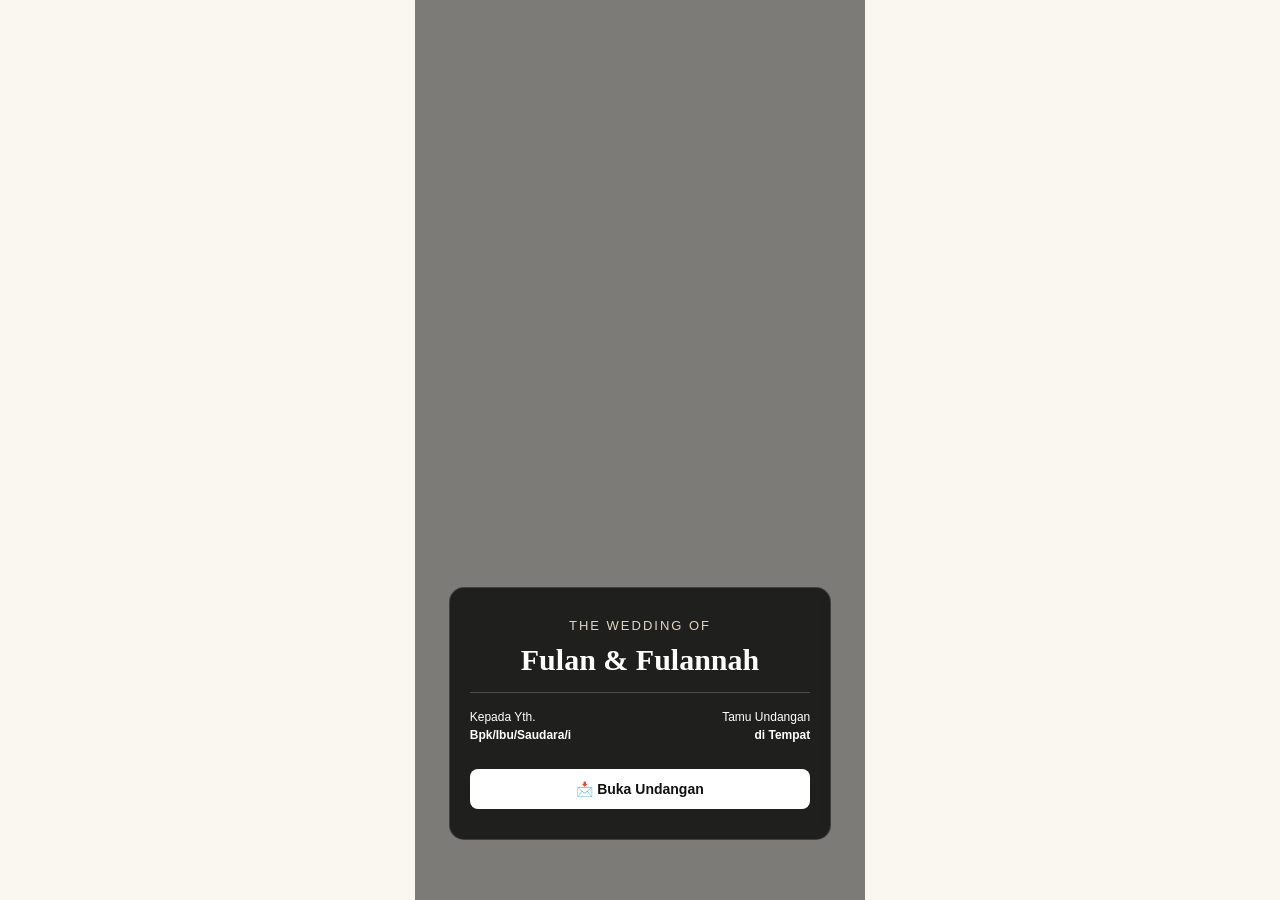
==== demo.html @ 08e1ef1c "Update demo.html" ====
<!DOCTYPE html>
<html lang="id">
<head>
    <meta charset="UTF-8">
    <meta name="viewport" content="width=device-width, initial-scale=1.0">
    <title>Undangan Pernikahan: Fulan & Fulannah</title>
    <style>
        /* CSS UTAMA */
        body { font-family: 'Segoe UI', Arial, sans-serif; background-color: #faf6f0; color: #4a4a4a; margin: 0; padding: 0; text-align: center; overflow: hidden; }
        .container { max-width: 450px; background: #ffffff; margin: 0 auto; box-shadow: 0 0 20px rgba(0,0,0,0.1); min-height: 100vh; position: relative; padding-bottom: 60px; }
        
        /* 1. HALAMAN COVER (SAMPUL AWAL) */
        /* Perubahan: menggunakan flex-end agar konten otomatis merapat ke bawah layar */
        .cover-overlay { position: fixed; top: 0; left: 50%; transform: translateX(-50%); width: 100%; max-width: 450px; height: 100vh; background: linear-gradient(rgba(0,0,0,0.5), rgba(0,0,0,0.5)), url('https://picsum.photos') no-repeat center/cover; z-index: 9999; display: flex; flex-direction: column; justify-content: flex-end; align-items: center; box-sizing: border-box; transition: transform 0.8s ease-in-out; }
        
        /* Perubahan: Ditambahkan margin-bottom agar posisi kotak berada pas di area bawah layar HP */
        .cover-box { background: rgba(0, 0, 0, 0.75); padding: 30px 20px; border-radius: 15px; width: 85%; backdrop-filter: blur(5px); color: white; border: 1px solid rgba(255,255,255,0.15); box-sizing: border-box; margin-bottom: 60px; }
        .cover-box h3 { font-size: 13px; text-transform: uppercase; letter-spacing: 2px; margin: 0 0 10px 0; font-weight: 400; color: #e0d5c1; }
        .cover-box h1 { font-size: 30px; font-family: 'Georgia', serif; margin: 10px 0; }
        .cover-box .line { height: 1px; background: rgba(255,255,255,0.2); margin: 15px 0; }
        .tamu-info { display: flex; justify-content: space-between; text-align: left; font-size: 12px; margin-bottom: 25px; line-height: 1.5; }
        
        /* TOMBOL BUKA UNDANGAN */
        .btn-buka { display: inline-flex; align-items: center; justify-content: center; gap: 8px; width: 100%; background: #ffffff; color: #111111; border: none; padding: 12px 0; border-radius: 8px; font-size: 14px; font-weight: bold; cursor: pointer; transition: background 0.2s; text-decoration: none; }
        .btn-buka:hover { background: #e5e5e5; }

        /* CONTENT UTAMA (TERSEMBUNYI DI AWAL) */
        .main-content { display: none; }
        section { padding: 40px 20px; border-bottom: 1px dashed #e0d5c1; }
        h2 { font-size: 24px; font-family: 'Georgia', serif; color: #c49a45; margin-bottom: 20px; }
        .mempelai-box { margin: 30px 0; }
        .mempelai-nama { font-size: 22px; font-weight: bold; color: #333; }
        .mempelai-ortu { font-size: 13px; color: #777; font-style: italic; }
        .ampersand { font-size: 32px; color: #c49a45; font-family: 'Georgia', serif; margin: 15px 0; }
        
        /* TOMBOL MUSIK FLOATING */
        .music-btn { position: fixed; bottom: 20px; right: 20px; background: #c49a45; color: white; border: none; width: 45px; height: 45px; border-radius: 50%; cursor: pointer; font-size: 18px; box-shadow: 0 4px 10px rgba(0,0,0,0.2); z-index: 999; display: none; }
    </style>
</head>
<body>

    <!-- 1. HALAMAN COVER (SAMPUL DEPAN) -->
    <div class="cover-overlay" id="coverPage">
        <div class="cover-box">
            <h3>The Wedding Of</h3>
            <h1>Fulan & Fulannah</h1>
            <div class="line"></div>
            <div class="tamu-info">
                <div>Kepada Yth.<br><strong>Bpk/Ibu/Saudara/i</strong></div>
                <div style="text-align: right;">Tamu Undangan<br><strong>di Tempat</strong></div>
            </div>
            <button class="btn-buka" onclick="bukaUndangan()">📩 Buka Undangan</button>
        </div>
    </div>

    <!-- ELEMEN MUSIK -->
    <button class="music-btn" onclick="toggleMusic()" id="musicBtn">🎵</button>
    <audio id="bgMusic" loop>
        <source src="https://soundhelix.com" type="audio/mpeg">
    </audio>

    <!-- 2. ISI UTAMA UNDANGAN (MUNCUL SETELAH DIKLIK) -->
    <div class="container main-content" id="mainContent">
        <section style="padding-top: 40px;">
            <h2>Selamat Datang</h2>
            <p style="font-size: 14px; line-height: 1.6;">Dengan memohon rahmat Allah SWT, kami mengundang Bapak/Ibu/Saudara/i ke acara pernikahan kami:</p>
            
            <div class="mempelai-box">
                <div class="mempelai-nama">Fulan, S.T.</div>
                <div class="mempelai-ortu">Putra dari Bpk. A & Ibu B</div>
            </div>
            
            <div class="ampersand">&</div>
            
            <div class="mempelai-box">
                <div class="mempelai-nama">Fulannah, S.E.</div>
                <div class="mempelai-ortu">Putri dari Bpk. C & Ibu D</div>
            </div>
        </section>

        <section>
            <h2>Waktu & Tempat</h2>
            <p><strong>Kamis, 18 Juni 2026</strong></p>
            <p>⏰ 08:00 WIB - Selesai</p>
            <p>📍 Lokasi Pernikahan Klien Anda</p>
        </section>
    </div>

    <!-- SCRIPT LOGIKA KONTROL -->
    <script>
        const music = document.getElementById("bgMusic");
        const musicBtn = document.getElementById("musicBtn");

        function bukaUndangan() {
            const cover = document.getElementById("coverPage");
            cover.style.transform = "translateY(-100vh)";
            
            document.getElementById("mainContent").style.display = "block";
            musicBtn.style.display = "block";
            
            document.body.style.overflow = "auto";
            
            music.play();
            musicBtn.innerText = "⏸️";
        }

        function toggleMusic() {
            if (music.paused) { music.play(); musicBtn.innerText = "⏸️"; } 
            else { music.pause(); musicBtn.innerText = "🎵"; }
        }
    </script>
</body>
</html>
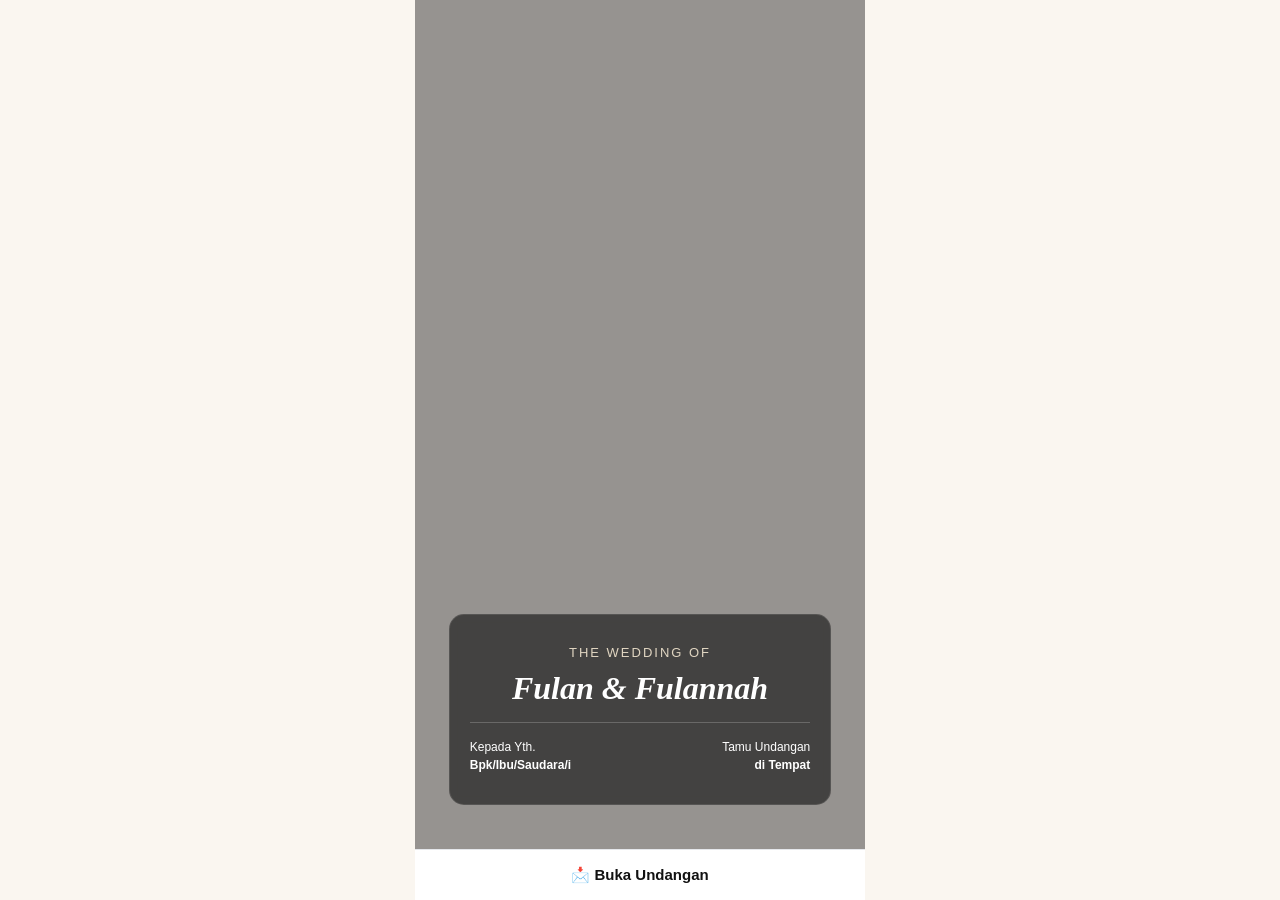
==== commit 16dab5f0: "Update demo.html" ====
--- a/demo.html
+++ b/demo.html
@@ -10,19 +10,20 @@
         .container { max-width: 450px; background: #ffffff; margin: 0 auto; box-shadow: 0 0 20px rgba(0,0,0,0.1); min-height: 100vh; position: relative; padding-bottom: 60px; }
         
         /* 1. HALAMAN COVER (SAMPUL AWAL) */
-        /* Perubahan: menggunakan flex-end agar konten otomatis merapat ke bawah layar */
-        .cover-overlay { position: fixed; top: 0; left: 50%; transform: translateX(-50%); width: 100%; max-width: 450px; height: 100vh; background: linear-gradient(rgba(0,0,0,0.5), rgba(0,0,0,0.5)), url('https://picsum.photos') no-repeat center/cover; z-index: 9999; display: flex; flex-direction: column; justify-content: flex-end; align-items: center; box-sizing: border-box; transition: transform 0.8s ease-in-out; }
+        .cover-overlay { position: fixed; top: 0; left: 50%; transform: translateX(-50%); width: 100%; max-width: 450px; height: 100vh; background: linear-gradient(rgba(0,0,0,0.4), rgba(0,0,0,0.4)), url('https://picsum.photos') no-repeat center/cover; z-index: 9999; display: flex; flex-direction: column; justify-content: flex-end; align-items: center; box-sizing: border-box; transition: transform 0.8s ease-in-out; }
         
-        /* Perubahan: Ditambahkan margin-bottom agar posisi kotak berada pas di area bawah layar HP */
-        .cover-box { background: rgba(0, 0, 0, 0.75); padding: 30px 20px; border-radius: 15px; width: 85%; backdrop-filter: blur(5px); color: white; border: 1px solid rgba(255,255,255,0.15); box-sizing: border-box; margin-bottom: 60px; }
-        .cover-box h3 { font-size: 13px; text-transform: uppercase; letter-spacing: 2px; margin: 0 0 10px 0; font-weight: 400; color: #e0d5c1; }
-        .cover-box h1 { font-size: 30px; font-family: 'Georgia', serif; margin: 10px 0; }
+        /* KOTAK HITAM TRANSPARAN (DIPOSISIKAN PERSIS DI ATAS TOMBOL) */
+        .cover-box { background: rgba(0, 0, 0, 0.55); padding: 30px 20px; border-radius: 15px; width: 85%; backdrop-filter: blur(4px); color: white; border: 1px solid rgba(255,255,255,0.1); box-sizing: border-box; margin-bottom: 95px; /* Jarak pas agar tidak tertimpa tombol bawah */ text-align: left; }
+        .cover-box h3 { font-size: 13px; text-transform: uppercase; letter-spacing: 2px; margin: 0 0 10px 0; font-weight: 400; color: #e0d5c1; text-align: center; }
+        .cover-box h1 { font-size: 32px; font-family: 'Georgia', serif; margin: 10px 0; text-align: center; font-style: italic; }
         .cover-box .line { height: 1px; background: rgba(255,255,255,0.2); margin: 15px 0; }
-        .tamu-info { display: flex; justify-content: space-between; text-align: left; font-size: 12px; margin-bottom: 25px; line-height: 1.5; }
+        .tamu-info { display: flex; justify-content: space-between; font-size: 12px; line-height: 1.5; }
         
-        /* TOMBOL BUKA UNDANGAN */
-        .btn-buka { display: inline-flex; align-items: center; justify-content: center; gap: 8px; width: 100%; background: #ffffff; color: #111111; border: none; padding: 12px 0; border-radius: 8px; font-size: 14px; font-weight: bold; cursor: pointer; transition: background 0.2s; text-decoration: none; }
-        .btn-buka:hover { background: #e5e5e5; }
+        /* BAR PUTIH PANJANG DI BAGIAN PALING BAWAH LAYAR HP (PERSIS SEPERTI CONTOH) */
+        .btn-buka-bar { position: absolute; bottom: 0; left: 0; width: 100%; background: #ffffff; padding: 15px 0; border-top: 1px solid #e5e7eb; box-sizing: border-box; display: flex; justify-content: center; align-items: center; }
+        
+        /* TOMBOL BUKA UNDANGAN DI DALAM BAR */
+        .btn-buka { display: inline-flex; align-items: center; justify-content: center; gap: 8px; background: transparent; color: #111111; border: none; font-size: 15px; font-weight: bold; cursor: pointer; text-decoration: none; width: 100%; }
 
         /* CONTENT UTAMA (TERSEMBUNYI DI AWAL) */
         .main-content { display: none; }
@@ -39,7 +40,7 @@
 </head>
 <body>
 
-    <!-- 1. HALAMAN COVER (SAMPUL DEPAN) -->
+    <!-- 1. HALAMAN COVER -->
     <div class="cover-overlay" id="coverPage">
         <div class="cover-box">
             <h3>The Wedding Of</h3>
@@ -49,6 +50,10 @@
                 <div>Kepada Yth.<br><strong>Bpk/Ibu/Saudara/i</strong></div>
                 <div style="text-align: right;">Tamu Undangan<br><strong>di Tempat</strong></div>
             </div>
+        </div>
+        
+        <!-- BAR PUTIH DI BAGIAN BAWAH -->
+        <div class="btn-buka-bar">
             <button class="btn-buka" onclick="bukaUndangan()">📩 Buka Undangan</button>
         </div>
     </div>
@@ -59,7 +64,7 @@
         <source src="https://soundhelix.com" type="audio/mpeg">
     </audio>
 
-    <!-- 2. ISI UTAMA UNDANGAN (MUNCUL SETELAH DIKLIK) -->
+    <!-- 2. ISI UTAMA UNDANGAN -->
     <div class="container main-content" id="mainContent">
         <section style="padding-top: 40px;">
             <h2>Selamat Datang</h2>
@@ -86,7 +91,6 @@
         </section>
     </div>
 
-    <!-- SCRIPT LOGIKA KONTROL -->
     <script>
         const music = document.getElementById("bgMusic");
         const musicBtn = document.getElementById("musicBtn");
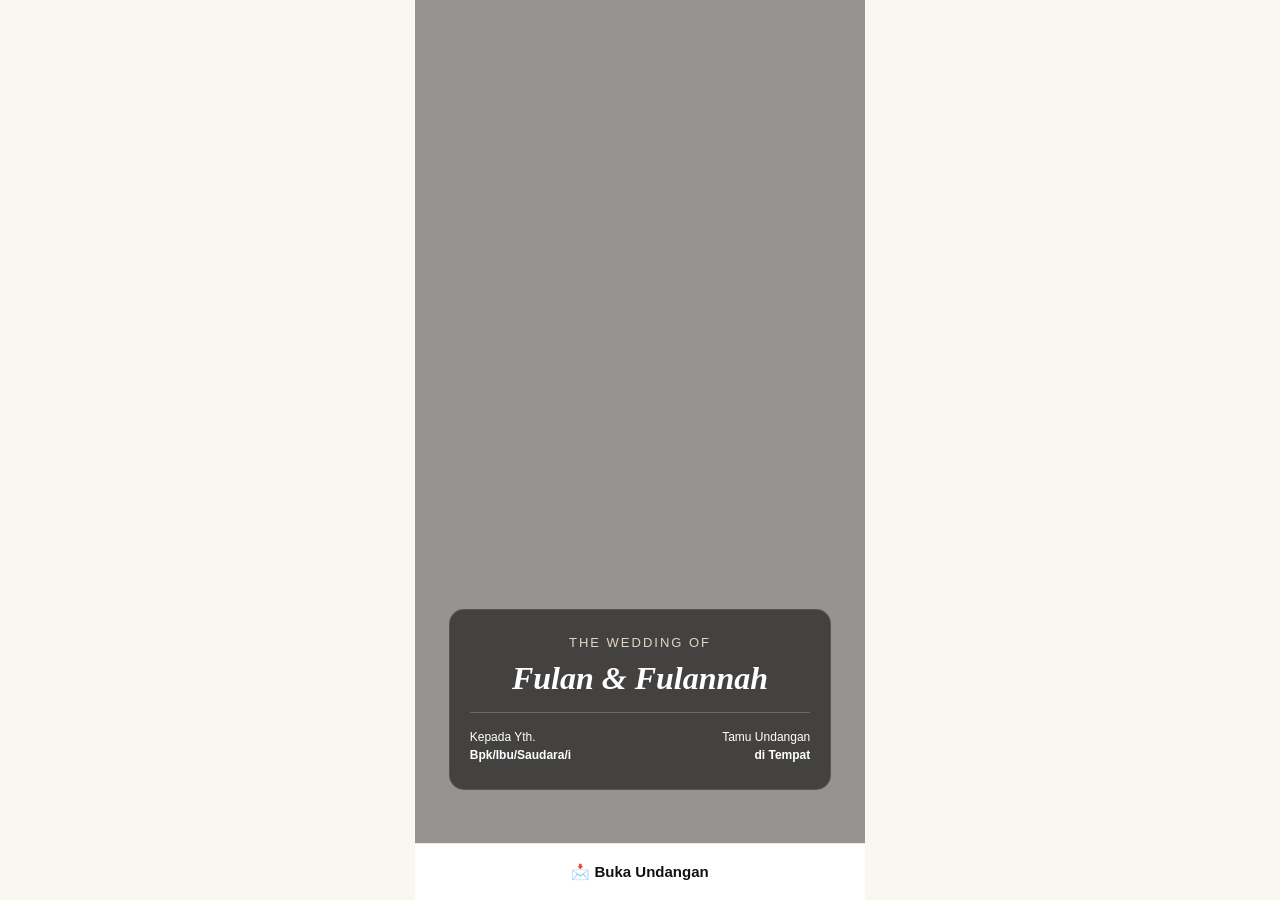
==== commit d9784954: "Update demo.html" ====
--- a/demo.html
+++ b/demo.html
@@ -7,22 +7,24 @@
     <style>
         /* CSS UTAMA */
         body { font-family: 'Segoe UI', Arial, sans-serif; background-color: #faf6f0; color: #4a4a4a; margin: 0; padding: 0; text-align: center; overflow: hidden; }
-        .container { max-width: 450px; background: #ffffff; margin: 0 auto; box-shadow: 0 0 20px rgba(0,0,0,0.1); min-height: 100vh; position: relative; padding-bottom: 60px; }
+        .container { max-width: 450px; background: #ffffff; margin: 0 auto; box-shadow: 0 0 20px rgba(0,0,0,0.1); min-height: 100vh; min-height: 100dvh; position: relative; padding-bottom: 60px; }
         
         /* 1. HALAMAN COVER (SAMPUL AWAL) */
-        .cover-overlay { position: fixed; top: 0; left: 50%; transform: translateX(-50%); width: 100%; max-width: 450px; height: 100vh; background: linear-gradient(rgba(0,0,0,0.4), rgba(0,0,0,0.4)), url('https://picsum.photos') no-repeat center/cover; z-index: 9999; display: flex; flex-direction: column; justify-content: flex-end; align-items: center; box-sizing: border-box; transition: transform 0.8s ease-in-out; }
+        /* Perbaikan: Menggunakan 100dvh agar dinamis mengikuti tinggi browser HP yang terpotong bar */
+        .cover-overlay { position: fixed; top: 0; left: 50%; transform: translateX(-50%); width: 100%; max-width: 450px; height: 100vh; height: 100dvh; background: linear-gradient(rgba(0,0,0,0.4), rgba(0,0,0,0.4)), url('https://picsum.photos') no-repeat center/cover; z-index: 9999; display: flex; flex-direction: column; justify-content: flex-end; align-items: center; box-sizing: border-box; transition: transform 0.8s ease-in-out; }
         
-        /* KOTAK HITAM TRANSPARAN (DIPOSISIKAN PERSIS DI ATAS TOMBOL) */
-        .cover-box { background: rgba(0, 0, 0, 0.55); padding: 30px 20px; border-radius: 15px; width: 85%; backdrop-filter: blur(4px); color: white; border: 1px solid rgba(255,255,255,0.1); box-sizing: border-box; margin-bottom: 95px; /* Jarak pas agar tidak tertimpa tombol bawah */ text-align: left; }
+        /* KOTAK HITAM TRANSPARAN */
+        .cover-box { background: rgba(0, 0, 0, 0.55); padding: 25px 20px; border-radius: 15px; width: 85%; backdrop-filter: blur(4px); color: white; border: 1px solid rgba(255,255,255,0.1); box-sizing: border-box; margin-bottom: 110px; /* Ditambah agar kotak hitam naik sedikit menjauhi tombol bawah */ text-align: left; }
         .cover-box h3 { font-size: 13px; text-transform: uppercase; letter-spacing: 2px; margin: 0 0 10px 0; font-weight: 400; color: #e0d5c1; text-align: center; }
         .cover-box h1 { font-size: 32px; font-family: 'Georgia', serif; margin: 10px 0; text-align: center; font-style: italic; }
         .cover-box .line { height: 1px; background: rgba(255,255,255,0.2); margin: 15px 0; }
         .tamu-info { display: flex; justify-content: space-between; font-size: 12px; line-height: 1.5; }
         
-        /* BAR PUTIH PANJANG DI BAGIAN PALING BAWAH LAYAR HP (PERSIS SEPERTI CONTOH) */
-        .btn-buka-bar { position: absolute; bottom: 0; left: 0; width: 100%; background: #ffffff; padding: 15px 0; border-top: 1px solid #e5e7eb; box-sizing: border-box; display: flex; justify-content: center; align-items: center; }
+        /* BAR PUTIH DI BAGIAN BAWAH LAYAR HP */
+        /* Perbaikan: Menggunakan bottom: env() untuk menghindari notch/home indicator pada HP modern */
+        .btn-buka-bar { position: absolute; bottom: 0; bottom: env(safe-area-inset-bottom); left: 0; width: 100%; background: #ffffff; padding: 18px 0; border-top: 1px solid #e5e7eb; box-sizing: border-box; display: flex; justify-content: center; align-items: center; padding-bottom: calc(18px + env(safe-area-inset-bottom)); }
         
-        /* TOMBOL BUKA UNDANGAN DI DALAM BAR */
+        /* TOMBOL BUKA UNDANGAN */
         .btn-buka { display: inline-flex; align-items: center; justify-content: center; gap: 8px; background: transparent; color: #111111; border: none; font-size: 15px; font-weight: bold; cursor: pointer; text-decoration: none; width: 100%; }
 
         /* CONTENT UTAMA (TERSEMBUNYI DI AWAL) */
@@ -97,7 +99,7 @@
 
         function bukaUndangan() {
             const cover = document.getElementById("coverPage");
-            cover.style.transform = "translateY(-100vh)";
+            cover.style.transform = "translateY(-100dvh)"; // Diupdate ke 100dvh
             
             document.getElementById("mainContent").style.display = "block";
             musicBtn.style.display = "block";
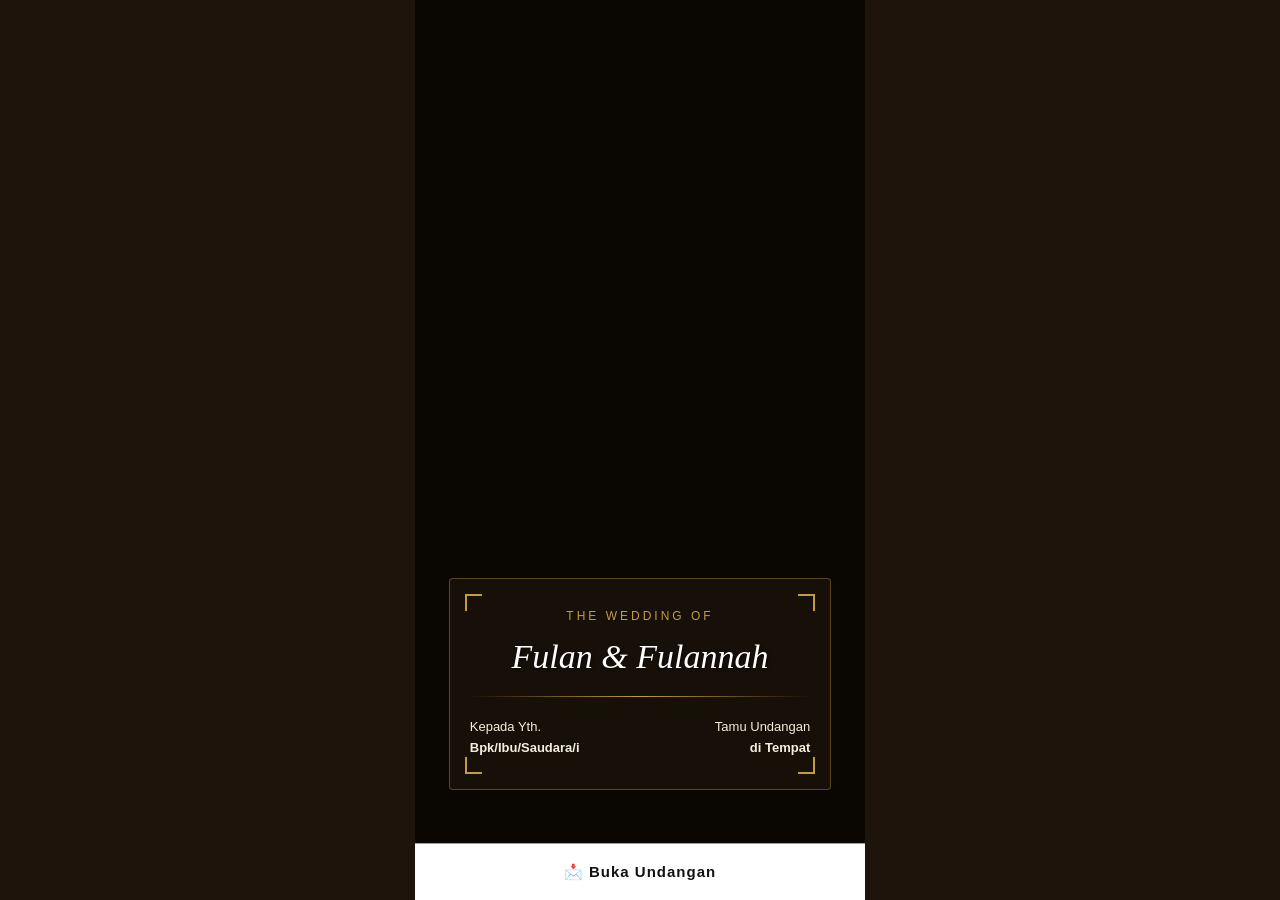
==== commit 194d5633: "Update demo.html" ====
--- a/demo.html
+++ b/demo.html
@@ -3,48 +3,69 @@
 <head>
     <meta charset="UTF-8">
     <meta name="viewport" content="width=device-width, initial-scale=1.0">
-    <title>Undangan Pernikahan: Fulan & Fulannah</title>
+    <title>Undangan Pernikahan Tema Jawa-01</title>
     <style>
-        /* CSS UTAMA */
-        body { font-family: 'Segoe UI', Arial, sans-serif; background-color: #faf6f0; color: #4a4a4a; margin: 0; padding: 0; text-align: center; overflow: hidden; }
-        .container { max-width: 450px; background: #ffffff; margin: 0 auto; box-shadow: 0 0 20px rgba(0,0,0,0.1); min-height: 100vh; min-height: 100dvh; position: relative; padding-bottom: 60px; }
-        
-        /* 1. HALAMAN COVER (SAMPUL AWAL) */
-        /* Perbaikan: Menggunakan 100dvh agar dinamis mengikuti tinggi browser HP yang terpotong bar */
-        .cover-overlay { position: fixed; top: 0; left: 50%; transform: translateX(-50%); width: 100%; max-width: 450px; height: 100vh; height: 100dvh; background: linear-gradient(rgba(0,0,0,0.4), rgba(0,0,0,0.4)), url('https://picsum.photos') no-repeat center/cover; z-index: 9999; display: flex; flex-direction: column; justify-content: flex-end; align-items: center; box-sizing: border-box; transition: transform 0.8s ease-in-out; }
-        
-        /* KOTAK HITAM TRANSPARAN */
-        .cover-box { background: rgba(0, 0, 0, 0.55); padding: 25px 20px; border-radius: 15px; width: 85%; backdrop-filter: blur(4px); color: white; border: 1px solid rgba(255,255,255,0.1); box-sizing: border-box; margin-bottom: 110px; /* Ditambah agar kotak hitam naik sedikit menjauhi tombol bawah */ text-align: left; }
-        .cover-box h3 { font-size: 13px; text-transform: uppercase; letter-spacing: 2px; margin: 0 0 10px 0; font-weight: 400; color: #e0d5c1; text-align: center; }
-        .cover-box h1 { font-size: 32px; font-family: 'Georgia', serif; margin: 10px 0; text-align: center; font-style: italic; }
-        .cover-box .line { height: 1px; background: rgba(255,255,255,0.2); margin: 15px 0; }
-        .tamu-info { display: flex; justify-content: space-between; font-size: 12px; line-height: 1.5; }
-        
-        /* BAR PUTIH DI BAGIAN BAWAH LAYAR HP */
-        /* Perbaikan: Menggunakan bottom: env() untuk menghindari notch/home indicator pada HP modern */
-        .btn-buka-bar { position: absolute; bottom: 0; bottom: env(safe-area-inset-bottom); left: 0; width: 100%; background: #ffffff; padding: 18px 0; border-top: 1px solid #e5e7eb; box-sizing: border-box; display: flex; justify-content: center; align-items: center; padding-bottom: calc(18px + env(safe-area-inset-bottom)); }
-        
-        /* TOMBOL BUKA UNDANGAN */
-        .btn-buka { display: inline-flex; align-items: center; justify-content: center; gap: 8px; background: transparent; color: #111111; border: none; font-size: 15px; font-weight: bold; cursor: pointer; text-decoration: none; width: 100%; }
-
-        /* CONTENT UTAMA (TERSEMBUNYI DI AWAL) */
+        /* CSS RESET & CORE FORMATTING */
+        html { scroll-behavior: smooth; }
+        body { font-family: 'Times New Roman', Times, Georgia, serif; background-color: #1f140b; color: #f5eedc; margin: 0; padding: 0; text-align: center; overflow: hidden; }
+        
+        .container { max-width: 450px; background: #2c1d11; margin: 0 auto; box-shadow: 0 0 30px rgba(0,0,0,0.7); min-height: 100vh; position: relative; padding-bottom: 90px; box-sizing: border-box; }
+        
+        /* 1. HALAMAN COVER (SAMPUL DEPAN) */
+        .cover-overlay { position: fixed; top: 0; left: 50%; transform: translateX(-50%); width: 100%; max-width: 450px; height: 100vh; height: 100dvh; background: linear-gradient(rgba(0,0,0,0.65), rgba(0,0,0,0.65)), url('https://picsum.photos') no-repeat center/cover; z-index: 9999; display: flex; flex-direction: column; justify-content: flex-end; align-items: center; box-sizing: border-box; transition: transform 0.8s ease-in-out; }
+        
+        /* KOTAK DEKORATIF JAWA TRANSPARAN */
+        .cover-box { background: rgba(27, 18, 10, 0.85); padding: 30px 20px; border-radius: 4px; width: 85%; backdrop-filter: blur(5px); color: #f5eedc; border: 1px solid rgba(196, 154, 69, 0.4); box-sizing: border-box; margin-bottom: 110px; text-align: left; position: relative; }
+        .cover-box h3 { font-size: 12px; text-transform: uppercase; letter-spacing: 3px; margin: 0 0 10px 0; font-weight: normal; color: #c49a45; text-align: center; font-family: 'Segoe UI', Arial, sans-serif; }
+        .cover-box h1 { font-size: 34px; font-weight: normal; margin: 15px 0; text-align: center; font-style: italic; color: #ffffff; text-shadow: 1px 1px 3px rgba(0,0,0,0.5); }
+        .cover-box .line { height: 1px; background: linear-gradient(to right, transparent, #c49a45, transparent); margin: 20px 0; }
+        .tamu-info { display: flex; justify-content: space-between; font-size: 13px; line-height: 1.6; font-family: 'Segoe UI', Arial, sans-serif; }
+        
+        /* BAR TOMBOL BUKA UNDANGAN (MELEKAT DI BAWAH LAYAR) */
+        .btn-buka-bar { position: absolute; bottom: 0; left: 0; width: 100%; background: #ffffff; padding: 18px 0; border-top: 1px solid #c49a45; box-sizing: border-box; display: flex; justify-content: center; align-items: center; padding-bottom: calc(18px + env(safe-area-inset-bottom)); }
+        .btn-buka { display: inline-flex; align-items: center; justify-content: center; gap: 10px; background: transparent; color: #111111; border: none; font-size: 15px; font-weight: bold; cursor: pointer; text-decoration: none; width: 100%; letter-spacing: 1px; font-family: 'Segoe UI', Arial, sans-serif; }
+
+        /* 2. CONTENT UTAMA UNDANGAN */
         .main-content { display: none; }
-        section { padding: 40px 20px; border-bottom: 1px dashed #e0d5c1; }
-        h2 { font-size: 24px; font-family: 'Georgia', serif; color: #c49a45; margin-bottom: 20px; }
-        .mempelai-box { margin: 30px 0; }
-        .mempelai-nama { font-size: 22px; font-weight: bold; color: #333; }
-        .mempelai-ortu { font-size: 13px; color: #777; font-style: italic; }
-        .ampersand { font-size: 32px; color: #c49a45; font-family: 'Georgia', serif; margin: 15px 0; }
-        
-        /* TOMBOL MUSIK FLOATING */
-        .music-btn { position: fixed; bottom: 20px; right: 20px; background: #c49a45; color: white; border: none; width: 45px; height: 45px; border-radius: 50%; cursor: pointer; font-size: 18px; box-shadow: 0 4px 10px rgba(0,0,0,0.2); z-index: 999; display: none; }
+        
+        /* SEKSI HALAMAN BERUNTUN KE BAWAH */
+        .page-section { padding: 80px 25px 60px 25px; box-sizing: border-box; border-bottom: 1px dashed rgba(196, 154, 69, 0.3); position: relative; }
+        
+        /* HALAMAN UTAMA (HERO SECTION KHUSUS) */
+        #home-sec-wrapper { background: linear-gradient(rgba(0,0,0,0.55), rgba(0,0,0,0.55)), url('https://picsum.photos') no-repeat center/cover; height: 100vh; height: 100dvh; display: flex; flex-direction: column; justify-content: center; align-items: center; padding: 20px; box-sizing: border-box; }
+        #home-sec-wrapper h1 { font-size: 44px; margin: 15px 0; font-style: italic; font-weight: normal; color: #ffffff; }
+        
+        /* STRUKTUR ORNAMEN BINGKAI GARIS EMAS KHUSUS TEMA JAWA */
+        .border-frame { position: absolute; top: 20px; left: 20px; right: 20px; bottom: 20px; border: 1px solid rgba(196, 154, 69, 0.5); pointer-events: none; }
+        .corner-decor { position: absolute; width: 15px; height: 15px; border: 2px solid #c49a45; pointer-events: none; }
+        .top-left { top: 15px; left: 15px; border-right: none; border-bottom: none; }
+        .top-right { top: 15px; right: 15px; border-left: none; border-bottom: none; }
+        .bottom-left { bottom: 15px; left: 15px; border-right: none; border-top: none; }
+        .bottom-right { bottom: 15px; right: 15px; border-left: none; border-top: none; }
+
+        h2 { font-size: 28px; font-weight: normal; color: #c49a45; margin-bottom: 30px; margin-top: 0; font-style: italic; }
+        .mempelai-box { margin: 35px 0; }
+        .mempelai-nama { font-size: 26px; font-weight: bold; color: #ffffff; margin-bottom: 5px; }
+        
+        /* 3. BOTTOM NAVIGATION BAR (COKELAT EMAS MATTE) */
+        .bottom-nav { position: fixed; bottom: 0; left: 50%; transform: translateX(-50%); width: 100%; max-width: 450px; background: #1b120a; border-top: 2px solid #c49a45; border-radius: 16px 16px 0 0; display: flex; justify-content: space-around; padding: 12px 0; padding-bottom: calc(12px + env(safe-area-inset-bottom)); z-index: 999; box-shadow: 0 -8px 20px rgba(0,0,0,0.5); }
+        .nav-item { background: none; border: none; color: #a88a64; font-size: 11px; display: flex; flex-direction: column; align-items: center; gap: 5px; cursor: pointer; flex: 1; text-decoration: none; font-family: 'Segoe UI', Arial, sans-serif; transition: 0.2s; }
+        .nav-item .icon { font-size: 16px; margin-bottom: 2px; }
+        .nav-item.active { color: #ffffff; font-weight: bold; }
+
+        /* 4. FLOATING AUDIO CONTROL BUTTON */
+        .music-btn { position: fixed; bottom: 100px; right: 20px; background: rgba(27, 18, 10, 0.9); border: 1px solid #c49a45; color: #c49a45; width: 44px; height: 44px; border-radius: 50%; cursor: pointer; font-size: 16px; box-shadow: 0 4px 12px rgba(0,0,0,0.4); z-index: 1000; display: none; align-items: center; justify-content: center; backdrop-filter: blur(3px); }
     </style>
 </head>
 <body>
 
-    <!-- 1. HALAMAN COVER -->
+    <!-- 1. SAKELAR COVER DEPAN -->
     <div class="cover-overlay" id="coverPage">
         <div class="cover-box">
+            <!-- Ornamen Bingkai Kotak -->
+            <div class="corner-decor top-left"></div><div class="corner-decor top-right"></div>
+            <div class="corner-decor bottom-left"></div><div class="corner-decor bottom-right"></div>
+            
             <h3>The Wedding Of</h3>
             <h1>Fulan & Fulannah</h1>
             <div class="line"></div>
@@ -54,65 +75,129 @@
             </div>
         </div>
         
-        <!-- BAR PUTIH DI BAGIAN BAWAH -->
+        <!-- BAR PUTIH BAWAH SANG MEMPELAI STYLE -->
         <div class="btn-buka-bar">
             <button class="btn-buka" onclick="bukaUndangan()">📩 Buka Undangan</button>
         </div>
     </div>
 
-    <!-- ELEMEN MUSIK -->
-    <button class="music-btn" onclick="toggleMusic()" id="musicBtn">🎵</button>
-    <audio id="bgMusic" loop>
-        <source src="https://soundhelix.com" type="audio/mpeg">
+    <!-- ELEMEN SISTEM MUSIK (LOKAL REPOSITORY) -->
+    <button class="music-btn" onclick="toggleMusic()" id="musicBtn">🔊</button>
+    <audio id="bgMusic" loop preload="auto">
+        <source src="musik.mp3" type="audio/mpeg">
     </audio>
 
-    <!-- 2. ISI UTAMA UNDANGAN -->
+    <!-- 2. PANIL UTAMA UNDANGAN (SCROLLABLE) -->
     <div class="container main-content" id="mainContent">
-        <section style="padding-top: 40px;">
-            <h2>Selamat Datang</h2>
-            <p style="font-size: 14px; line-height: 1.6;">Dengan memohon rahmat Allah SWT, kami mengundang Bapak/Ibu/Saudara/i ke acara pernikahan kami:</p>
-            
+
+        <!-- NAV 1: HOME SECTION -->
+        <div id="home-sec" class="page-section" style="padding: 0;">
+            <div id="home-sec-wrapper">
+                <div class="border-frame"></div>
+                <p style="letter-spacing: 3px; font-size: 12px; text-transform: uppercase; margin: 0; color: #c49a45; font-family: 'Segoe UI';">The Wedding Of</p>
+                <h1>Fulan & Fulannah</h1>
+                <p style="font-size: 16px; font-style: italic; color: #f5eedc;">Kamis, 18 Juni 2026</p>
+            </div>
+        </div>
+
+        <!-- NAV 2: PROFIL SECTION -->
+        <div id="profil-sec" class="page-section">
+            <h2>Mempelai Pernikahan</h2>
             <div class="mempelai-box">
                 <div class="mempelai-nama">Fulan, S.T.</div>
-                <div class="mempelai-ortu">Putra dari Bpk. A & Ibu B</div>
-            </div>
-            
-            <div class="ampersand">&</div>
-            
+                <p style="margin: 0; color: #a88a64; font-family: 'Segoe UI'; font-size: 14px;">Putra dari Bpk. A & Ibu B</p>
+            </div>
+            <div style="font-size: 28px; color: #c49a45; margin: 20px 0;">&</div>
             <div class="mempelai-box">
                 <div class="mempelai-nama">Fulannah, S.E.</div>
-                <div class="mempelai-ortu">Putri dari Bpk. C & Ibu D</div>
-            </div>
-        </section>
-
-        <section>
-            <h2>Waktu & Tempat</h2>
-            <p><strong>Kamis, 18 Juni 2026</strong></p>
-            <p>⏰ 08:00 WIB - Selesai</p>
-            <p>📍 Lokasi Pernikahan Klien Anda</p>
-        </section>
+                <p style="margin: 0; color: #a88a64; font-family: 'Segoe UI'; font-size: 14px;">Putri dari Bpk. C & Ibu D</p>
+            </div>
+        </div>
+
+        <!-- NAV 3: ACARA SECTION -->
+        <div id="acara-sec" class="page-section">
+            <h2>Agenda Acara</h2>
+            <p style="font-size: 18px; color: #ffffff;"><strong>Kamis, 18 Juni 2026</strong></p>
+            <p style="font-size: 15px; font-family: 'Segoe UI';">⏰ 08:00 WIB - Selesai</p>
+            <p style="font-size: 15px; font-family: 'Segoe UI';">📍 Gedung Pertemuan Mulia</p>
+        </div>
+
+        <!-- NAV 4: GALERI SECTION -->
+        <div id="galeri-sec" class="page-section">
+            <h2>Galeri Foto</h2>
+            <div style="display: grid; grid-template-columns: repeat(2, 1fr); gap: 12px;">
+                <img src="https://picsum.photos" style="width: 100%; border-radius: 4px; border: 1px solid #c49a45;">
+                <img src="https://picsum.photos" style="width: 100%; border-radius: 4px; border: 1px solid #c49a45;">
+            </div>
+        </div>
+
+        <!-- NAV 5: UCAPAN SECTION -->
+        <div id="ucapan-sec" class="page-section">
+            <h2>Buku Tamu & Ucapan</h2>
+            <div style="background: rgba(27,18,10,0.5); border: 1px dashed #c49a45; padding: 30px 20px; border-radius: 4px; color: #a88a64; font-size: 14px; font-family: 'Segoe UI';">
+                [ Kolom Komentar Tamu ]
+            </div>
+        </div>
+
+        <!-- BOTTOM NAV BAR COKELAT EMAS JAWA -->
+        <nav class="bottom-nav">
+            <button class="nav-item active" onclick="scrollToSection('home-sec', this)">
+                <span class="icon">🏠</span><span>Home</span>
+            </button>
+            <button class="nav-item" onclick="scrollToSection('profil-sec', this)">
+                <span class="icon">❤️</span><span>Profil</span>
+            </button>
+            <button class="nav-item" onclick="scrollToSection('acara-sec', this)">
+                <span class="icon">📅</span><span>Acara</span>
+            </button>
+            <button class="nav-item" onclick="scrollToSection('galeri-sec', this)">
+                <span class="icon">🖼️</span><span>Galeri</span>
+            </button>
+            <button class="nav-item" onclick="scrollToSection('ucapan-sec', this)">
+                <span class="icon">💬</span><span>Ucapan</span>
+            </button>
+        </nav>
     </div>
 
+    <!-- LOGIKA SISTEM JAVASCRIPT -->
     <script>
         const music = document.getElementById("bgMusic");
         const musicBtn = document.getElementById("musicBtn");
 
         function bukaUndangan() {
-            const cover = document.getElementById("coverPage");
-            cover.style.transform = "translateY(-100dvh)"; // Diupdate ke 100dvh
-            
+            document.getElementById("coverPage").style.transform = "translateY(-100dvh)";
             document.getElementById("mainContent").style.display = "block";
-            musicBtn.style.display = "block";
-            
+            musicBtn.style.display = "flex";
+            
+            // Lepas kunci scroll untuk pergerakan memanjang bebas ke bawah
             document.body.style.overflow = "auto";
-            
-            music.play();
-            musicBtn.innerText = "⏸️";
+            document.body.style.overflowX = "hidden";
+            
+            // Pemicu putar musik dari folder lokal repository GitHub Anda
+            music.muted = false;
+            let playPromise = music.play();
+            
+            if (playPromise !== undefined) {
+                playPromise.then(_ => {
+                    musicBtn.innerText = "🔊";
+                }).catch(e => {
+                    console.log("Autoplay ditahan browser.");
+                    musicBtn.innerText = "🔇";
+                });
+            }
         }
 
         function toggleMusic() {
-            if (music.paused) { music.play(); musicBtn.innerText = "⏸️"; } 
-            else { music.pause(); musicBtn.innerText = "🎵"; }
+            if (music.paused) { music.play(); musicBtn.innerText = "🔊"; } 
+            else { music.pause(); musicBtn.innerText = "🔇"; }
+        }
+
+        function scrollToSection(sectionId, element) {
+            const navItems = document.querySelectorAll('.nav-item');
+            navItems.forEach(item => item.classList.remove('active'));
+            element.classList.add('active');
+            
+            document.getElementById(sectionId).scrollIntoView({ behavior: 'smooth' });
         }
     </script>
 </body>
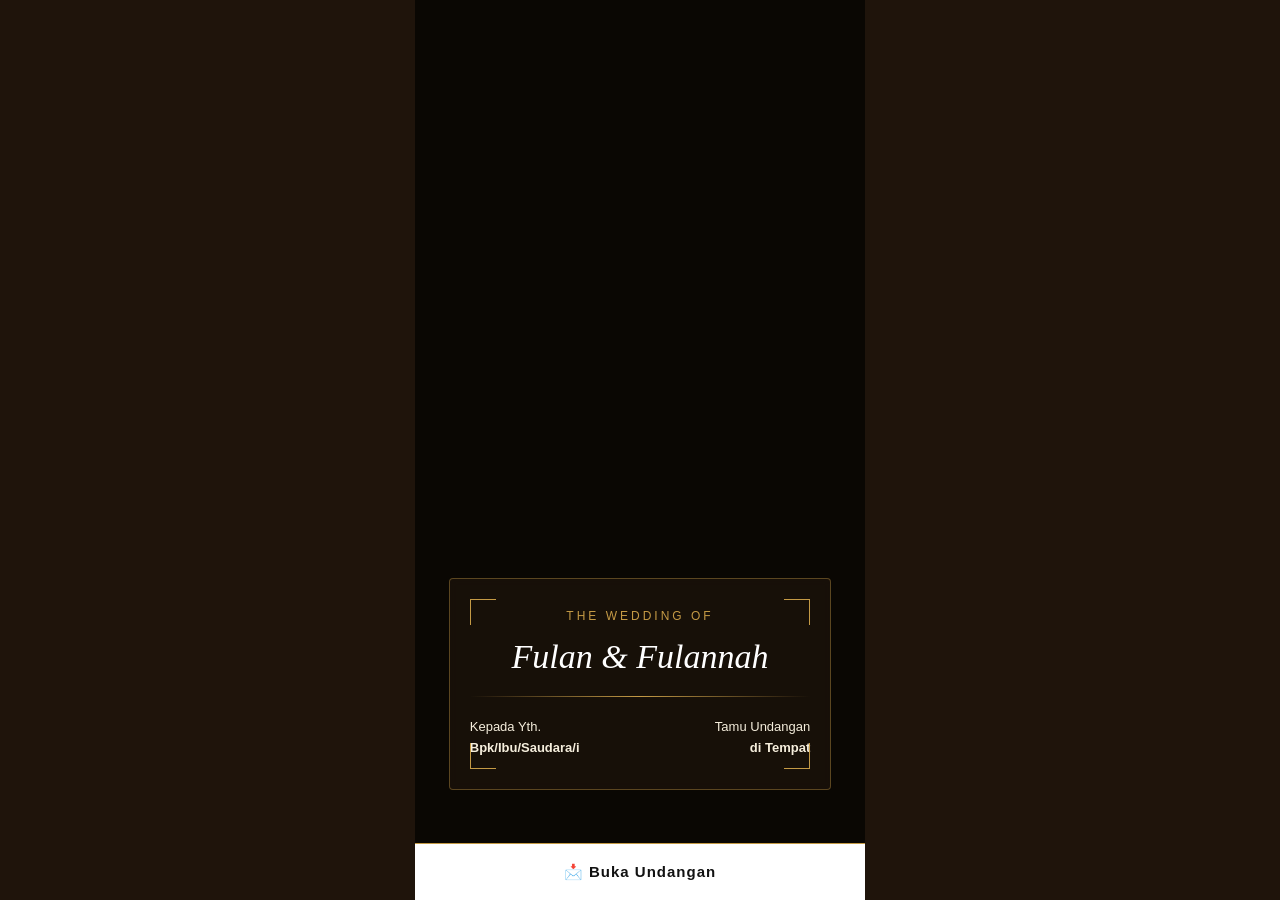
==== commit 29b69a10: "Update demo.html" ====
--- a/demo.html
+++ b/demo.html
@@ -4,67 +4,70 @@
     <meta charset="UTF-8">
     <meta name="viewport" content="width=device-width, initial-scale=1.0">
     <title>Undangan Pernikahan Tema Jawa-01</title>
+    <!-- MENYAMAKAN IKON PROFESIONAL MENGGUNAKAN FONTAWESOME -->
+    <link rel="stylesheet" href="https://cloudflare.com">
     <style>
-        /* CSS RESET & CORE FORMATTING */
+        /* CSS RESET & INTI */
         html { scroll-behavior: smooth; }
         body { font-family: 'Times New Roman', Times, Georgia, serif; background-color: #1f140b; color: #f5eedc; margin: 0; padding: 0; text-align: center; overflow: hidden; }
         
         .container { max-width: 450px; background: #2c1d11; margin: 0 auto; box-shadow: 0 0 30px rgba(0,0,0,0.7); min-height: 100vh; position: relative; padding-bottom: 90px; box-sizing: border-box; }
         
-        /* 1. HALAMAN COVER (SAMPUL DEPAN) */
+        /* 1. HALAMAN COVER DEPAN */
         .cover-overlay { position: fixed; top: 0; left: 50%; transform: translateX(-50%); width: 100%; max-width: 450px; height: 100vh; height: 100dvh; background: linear-gradient(rgba(0,0,0,0.65), rgba(0,0,0,0.65)), url('https://picsum.photos') no-repeat center/cover; z-index: 9999; display: flex; flex-direction: column; justify-content: flex-end; align-items: center; box-sizing: border-box; transition: transform 0.8s ease-in-out; }
         
-        /* KOTAK DEKORATIF JAWA TRANSPARAN */
         .cover-box { background: rgba(27, 18, 10, 0.85); padding: 30px 20px; border-radius: 4px; width: 85%; backdrop-filter: blur(5px); color: #f5eedc; border: 1px solid rgba(196, 154, 69, 0.4); box-sizing: border-box; margin-bottom: 110px; text-align: left; position: relative; }
         .cover-box h3 { font-size: 12px; text-transform: uppercase; letter-spacing: 3px; margin: 0 0 10px 0; font-weight: normal; color: #c49a45; text-align: center; font-family: 'Segoe UI', Arial, sans-serif; }
-        .cover-box h1 { font-size: 34px; font-weight: normal; margin: 15px 0; text-align: center; font-style: italic; color: #ffffff; text-shadow: 1px 1px 3px rgba(0,0,0,0.5); }
+        .cover-box h1 { font-size: 34px; font-weight: normal; margin: 15px 0; text-align: center; font-style: italic; color: #ffffff; }
         .cover-box .line { height: 1px; background: linear-gradient(to right, transparent, #c49a45, transparent); margin: 20px 0; }
         .tamu-info { display: flex; justify-content: space-between; font-size: 13px; line-height: 1.6; font-family: 'Segoe UI', Arial, sans-serif; }
         
-        /* BAR TOMBOL BUKA UNDANGAN (MELEKAT DI BAWAH LAYAR) */
+        /* BAR PUTIH DIBAWAH LAYAR */
         .btn-buka-bar { position: absolute; bottom: 0; left: 0; width: 100%; background: #ffffff; padding: 18px 0; border-top: 1px solid #c49a45; box-sizing: border-box; display: flex; justify-content: center; align-items: center; padding-bottom: calc(18px + env(safe-area-inset-bottom)); }
         .btn-buka { display: inline-flex; align-items: center; justify-content: center; gap: 10px; background: transparent; color: #111111; border: none; font-size: 15px; font-weight: bold; cursor: pointer; text-decoration: none; width: 100%; letter-spacing: 1px; font-family: 'Segoe UI', Arial, sans-serif; }
 
-        /* 2. CONTENT UTAMA UNDANGAN */
+        /* 2. ISI UNDANGAN UTAMA */
         .main-content { display: none; }
-        
-        /* SEKSI HALAMAN BERUNTUN KE BAWAH */
         .page-section { padding: 80px 25px 60px 25px; box-sizing: border-box; border-bottom: 1px dashed rgba(196, 154, 69, 0.3); position: relative; }
         
-        /* HALAMAN UTAMA (HERO SECTION KHUSUS) */
-        #home-sec-wrapper { background: linear-gradient(rgba(0,0,0,0.55), rgba(0,0,0,0.55)), url('https://picsum.photos') no-repeat center/cover; height: 100vh; height: 100dvh; display: flex; flex-direction: column; justify-content: center; align-items: center; padding: 20px; box-sizing: border-box; }
-        #home-sec-wrapper h1 { font-size: 44px; margin: 15px 0; font-style: italic; font-weight: normal; color: #ffffff; }
-        
-        /* STRUKTUR ORNAMEN BINGKAI GARIS EMAS KHUSUS TEMA JAWA */
-        .border-frame { position: absolute; top: 20px; left: 20px; right: 20px; bottom: 20px; border: 1px solid rgba(196, 154, 69, 0.5); pointer-events: none; }
-        .corner-decor { position: absolute; width: 15px; height: 15px; border: 2px solid #c49a45; pointer-events: none; }
-        .top-left { top: 15px; left: 15px; border-right: none; border-bottom: none; }
-        .top-right { top: 15px; right: 15px; border-left: none; border-bottom: none; }
-        .bottom-left { bottom: 15px; left: 15px; border-right: none; border-top: none; }
-        .bottom-right { bottom: 15px; right: 15px; border-left: none; border-top: none; }
+        /* HOME UTAMA DENGAN FRAME CANTIK SANGMEMPELAI */
+        #home-sec-wrapper { background: linear-gradient(rgba(0,0,0,0.55), rgba(0,0,0,0.55)), url('https://picsum.photos') no-repeat center/cover; height: 100vh; height: 100dvh; display: flex; flex-direction: column; justify-content: center; align-items: center; padding: 20px; box-sizing: border-box; position: relative; }
+        #home-sec-wrapper h1 { font-size: 44px; margin: 15px 0; font-style: italic; font-weight: normal; color: #ffffff; font-family: 'Georgia', serif; }
+        #home-sec-wrapper p { font-family: 'Georgia', serif; margin: 5px 0; }
+        
+        /* STRUKTUR GARIS DAN SUDUT ART-DECO EMAS */
+        .border-frame { position: absolute; top: 25px; left: 25px; right: 25px; bottom: 25px; border: 1px solid rgba(196, 154, 69, 0.4); pointer-events: none; }
+        
+        /* ORNAMEN POJOK ELEGAN */
+        .corner-line { position: absolute; width: 25px; height: 25px; border: 1px solid #c49a45; pointer-events: none; }
+        .cl-tl { top: 20px; left: 20px; border-right: none; border-bottom: none; }
+        .cl-tr { top: 20px; right: 20px; border-left: none; border-bottom: none; }
+        .cl-bl { bottom: 20px; left: 20px; border-right: none; border-top: none; }
+        .cl-br { bottom: 20px; right: 20px; border-left: none; border-top: none; }
 
         h2 { font-size: 28px; font-weight: normal; color: #c49a45; margin-bottom: 30px; margin-top: 0; font-style: italic; }
         .mempelai-box { margin: 35px 0; }
-        .mempelai-nama { font-size: 26px; font-weight: bold; color: #ffffff; margin-bottom: 5px; }
-        
-        /* 3. BOTTOM NAVIGATION BAR (COKELAT EMAS MATTE) */
-        .bottom-nav { position: fixed; bottom: 0; left: 50%; transform: translateX(-50%); width: 100%; max-width: 450px; background: #1b120a; border-top: 2px solid #c49a45; border-radius: 16px 16px 0 0; display: flex; justify-content: space-around; padding: 12px 0; padding-bottom: calc(12px + env(safe-area-inset-bottom)); z-index: 999; box-shadow: 0 -8px 20px rgba(0,0,0,0.5); }
-        .nav-item { background: none; border: none; color: #a88a64; font-size: 11px; display: flex; flex-direction: column; align-items: center; gap: 5px; cursor: pointer; flex: 1; text-decoration: none; font-family: 'Segoe UI', Arial, sans-serif; transition: 0.2s; }
-        .nav-item .icon { font-size: 16px; margin-bottom: 2px; }
+        .mempelai-nama { font-size: 28px; font-weight: normal; color: #ffffff; margin-bottom: 5px; font-style: italic; }
+
+        /* 3. REPLIKA TOMBOL MELAYANG VERTIKAL (KANAN BAWAH) [1] */
+        .floating-controls { position: fixed; bottom: 105px; right: 20px; display: flex; flex-direction: column; gap: 12px; z-index: 1000; display: none; }
+        .f-btn { background: rgba(44, 29, 17, 0.85); border: 1px solid rgba(196, 154, 69, 0.6); color: #c49a45; width: 42px; height: 42px; border-radius: 50%; cursor: pointer; font-size: 16px; display: flex; align-items: center; justify-content: center; backdrop-filter: blur(4px); box-shadow: 0 4px 10px rgba(0,0,0,0.4); transition: 0.2s; }
+        .f-btn:hover { background: #2c1d11; color: #ffffff; }
+
+        /* 4. BOTTOM MENU NAVIGASI COKELAT EMAS BULAT */
+        .bottom-nav { position: fixed; bottom: 0; left: 50%; transform: translateX(-50%); width: 100%; max-width: 450px; background: #24170d; border-top: 2px solid #c49a45; border-radius: 24px 24px 0 0; display: flex; justify-content: space-around; padding: 12px 0; padding-bottom: calc(12px + env(safe-area-inset-bottom)); z-index: 999; box-shadow: 0 -8px 25px rgba(0,0,0,0.6); }
+        .nav-item { background: none; border: none; color: #a88a64; font-size: 11px; display: flex; flex-direction: column; align-items: center; gap: 6px; cursor: pointer; flex: 1; text-decoration: none; font-family: 'Segoe UI', Arial, sans-serif; }
+        .nav-item i { font-size: 16px; }
         .nav-item.active { color: #ffffff; font-weight: bold; }
-
-        /* 4. FLOATING AUDIO CONTROL BUTTON */
-        .music-btn { position: fixed; bottom: 100px; right: 20px; background: rgba(27, 18, 10, 0.9); border: 1px solid #c49a45; color: #c49a45; width: 44px; height: 44px; border-radius: 50%; cursor: pointer; font-size: 16px; box-shadow: 0 4px 12px rgba(0,0,0,0.4); z-index: 1000; display: none; align-items: center; justify-content: center; backdrop-filter: blur(3px); }
     </style>
 </head>
 <body>
 
-    <!-- 1. SAKELAR COVER DEPAN -->
+    <!-- 1. HALAMAN COVER DEPAN -->
     <div class="cover-overlay" id="coverPage">
         <div class="cover-box">
-            <!-- Ornamen Bingkai Kotak -->
-            <div class="corner-decor top-left"></div><div class="corner-decor top-right"></div>
-            <div class="corner-decor bottom-left"></div><div class="corner-decor bottom-right"></div>
+            <div class="corner-line cl-tl"></div><div class="corner-line cl-tr"></div>
+            <div class="corner-line cl-bl"></div><div class="corner-line cl-br"></div>
             
             <h3>The Wedding Of</h3>
             <h1>Fulan & Fulannah</h1>
@@ -74,33 +77,42 @@
                 <div style="text-align: right;">Tamu Undangan<br><strong>di Tempat</strong></div>
             </div>
         </div>
-        
-        <!-- BAR PUTIH BAWAH SANG MEMPELAI STYLE -->
         <div class="btn-buka-bar">
             <button class="btn-buka" onclick="bukaUndangan()">📩 Buka Undangan</button>
         </div>
     </div>
 
-    <!-- ELEMEN SISTEM MUSIK (LOKAL REPOSITORY) -->
-    <button class="music-btn" onclick="toggleMusic()" id="musicBtn">🔊</button>
+    <!-- 2. REPLIKA PANEL FLOATING ACTION BUTTONS (KANAN BAWAH) [1] -->
+    <div class="floating-controls" id="floatingControls">
+        <!-- Tombol Audio Musik Kontrol -->
+        <button class="f-btn" onclick="toggleMusic()" id="musicBtn"><i class="fas fa-volume-up"></i></button>
+        <!-- Tombol QR Code Tambahan Sesuai Gambar -->
+        <button class="f-btn" onclick="alert('Fitur QR Code Amplop Digital Terbuka!')"><i class="fas fa-qrcode"></i></button>
+    </div>
+
+    <!-- ELEMEN MUSIK REPOSITORY LOKAL -->
     <audio id="bgMusic" loop preload="auto">
         <source src="musik.mp3" type="audio/mpeg">
     </audio>
 
-    <!-- 2. PANIL UTAMA UNDANGAN (SCROLLABLE) -->
+    <!-- 3. KONTEN MEMANJANG UTAMA -->
     <div class="container main-content" id="mainContent">
 
-        <!-- NAV 1: HOME SECTION -->
+        <!-- NAV 1: HOME -->
         <div id="home-sec" class="page-section" style="padding: 0;">
             <div id="home-sec-wrapper">
+                <!-- Garis Frame dan Sudut Hiasan -->
                 <div class="border-frame"></div>
-                <p style="letter-spacing: 3px; font-size: 12px; text-transform: uppercase; margin: 0; color: #c49a45; font-family: 'Segoe UI';">The Wedding Of</p>
+                <div class="corner-line cl-tl"></div><div class="corner-line cl-tr"></div>
+                <div class="corner-line cl-bl"></div><div class="corner-line cl-br"></div>
+                
+                <p style="letter-spacing: 3px; font-size: 13px; text-transform: uppercase; margin: 0; color: #c49a45; font-family: 'Segoe UI';">The Wedding Of</p>
                 <h1>Fulan & Fulannah</h1>
-                <p style="font-size: 16px; font-style: italic; color: #f5eedc;">Kamis, 18 Juni 2026</p>
-            </div>
-        </div>
-
-        <!-- NAV 2: PROFIL SECTION -->
+                <p style="font-size: 16px; color: #f5eedc;">Kamis, 18 Juni 2026</p>
+            </div>
+        </div>
+
+        <!-- NAV 2: PROFIL -->
         <div id="profil-sec" class="page-section">
             <h2>Mempelai Pernikahan</h2>
             <div class="mempelai-box">
@@ -114,7 +126,7 @@
             </div>
         </div>
 
-        <!-- NAV 3: ACARA SECTION -->
+        <!-- NAV 3: ACARA -->
         <div id="acara-sec" class="page-section">
             <h2>Agenda Acara</h2>
             <p style="font-size: 18px; color: #ffffff;"><strong>Kamis, 18 Juni 2026</strong></p>
@@ -122,7 +134,7 @@
             <p style="font-size: 15px; font-family: 'Segoe UI';">📍 Gedung Pertemuan Mulia</p>
         </div>
 
-        <!-- NAV 4: GALERI SECTION -->
+        <!-- NAV 4: GALERI -->
         <div id="galeri-sec" class="page-section">
             <h2>Galeri Foto</h2>
             <div style="display: grid; grid-template-columns: repeat(2, 1fr); gap: 12px;">
@@ -131,7 +143,7 @@
             </div>
         </div>
 
-        <!-- NAV 5: UCAPAN SECTION -->
+        <!-- NAV 5: UCAPAN -->
         <div id="ucapan-sec" class="page-section">
             <h2>Buku Tamu & Ucapan</h2>
             <div style="background: rgba(27,18,10,0.5); border: 1px dashed #c49a45; padding: 30px 20px; border-radius: 4px; color: #a88a64; font-size: 14px; font-family: 'Segoe UI';">
@@ -139,57 +151,62 @@
             </div>
         </div>
 
-        <!-- BOTTOM NAV BAR COKELAT EMAS JAWA -->
+        <!-- BOTTOM MENU REPLIKA TARGET (IKON ATAS TEKS BAWAH) -->
         <nav class="bottom-nav">
             <button class="nav-item active" onclick="scrollToSection('home-sec', this)">
-                <span class="icon">🏠</span><span>Home</span>
+                <i class="fas fa-home"></i><span>Home</span>
             </button>
             <button class="nav-item" onclick="scrollToSection('profil-sec', this)">
-                <span class="icon">❤️</span><span>Profil</span>
+                <i class="fas fa-heart"></i><span>Profil</span>
             </button>
             <button class="nav-item" onclick="scrollToSection('acara-sec', this)">
-                <span class="icon">📅</span><span>Acara</span>
+                <i class="fas fa-calendar-alt"></i><span>Acara</span>
             </button>
             <button class="nav-item" onclick="scrollToSection('galeri-sec', this)">
-                <span class="icon">🖼️</span><span>Galeri</span>
+                <i class="fas fa-images"></i><span>Galeri</span>
             </button>
             <button class="nav-item" onclick="scrollToSection('ucapan-sec', this)">
-                <span class="icon">💬</span><span>Ucapan</span>
+                <i class="fas fa-comments"></i><span>Ucapan</span>
             </button>
         </nav>
     </div>
 
-    <!-- LOGIKA SISTEM JAVASCRIPT -->
+    <!-- LOGIKA SISTEM REPLIKA -->
     <script>
         const music = document.getElementById("bgMusic");
         const musicBtn = document.getElementById("musicBtn");
+        const floatingControls = document.getElementById("floatingControls");
 
         function bukaUndangan() {
             document.getElementById("coverPage").style.transform = "translateY(-100dvh)";
             document.getElementById("mainContent").style.display = "block";
-            musicBtn.style.display = "flex";
-            
-            // Lepas kunci scroll untuk pergerakan memanjang bebas ke bawah
+            // Munculkan tumpukan tombol melayang kanan bawah [1]
+            floatingControls.style.display = "flex"; 
+            
             document.body.style.overflow = "auto";
             document.body.style.overflowX = "hidden";
             
-            // Pemicu putar musik dari folder lokal repository GitHub Anda
+            // Putar audio lokal
             music.muted = false;
             let playPromise = music.play();
             
             if (playPromise !== undefined) {
                 playPromise.then(_ => {
-                    musicBtn.innerText = "🔊";
+                    musicBtn.innerHTML = '<i class="fas fa-volume-up"></i>';
                 }).catch(e => {
-                    console.log("Autoplay ditahan browser.");
-                    musicBtn.innerText = "🔇";
+                    musicBtn.innerHTML = '<i class="fas fa-volume-mute"></i>';
                 });
             }
         }
 
         function toggleMusic() {
-            if (music.paused) { music.play(); musicBtn.innerText = "🔊"; } 
-            else { music.pause(); musicBtn.innerText = "🔇"; }
+            if (music.paused) { 
+                music.play(); 
+                musicBtn.innerHTML = '<i class="fas fa-volume-up"></i>'; 
+            } else { 
+                music.pause(); 
+                musicBtn.innerHTML = '<i class="fas fa-volume-mute"></i>'; 
+            }
         }
 
         function scrollToSection(sectionId, element) {
